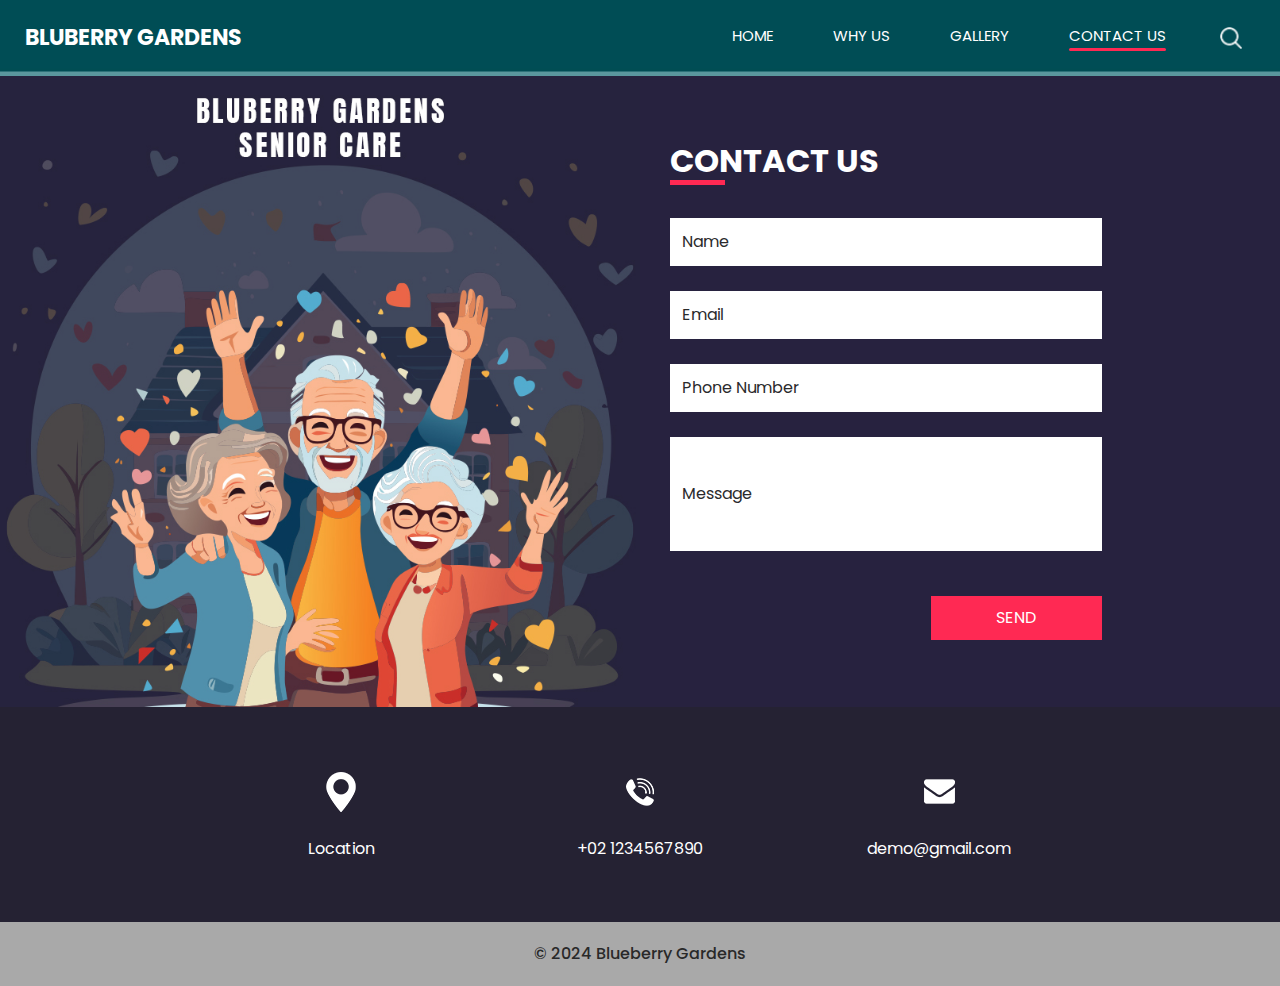
==== contact.html @ 85662efa "Adding other pages" ====
<!DOCTYPE html>
<html>

<head>
  <!-- Basic -->
  <meta charset="utf-8" />
  <meta http-equiv="X-UA-Compatible" content="IE=edge" />
  <!-- Mobile Metas -->
  <meta name="viewport" content="width=device-width, initial-scale=1, shrink-to-fit=no" />
  <!-- Site Metas -->
  <meta name="keywords" content="" />
  <meta name="description" content="" />
  <meta name="author" content="" />

  <title>Bluberry Gardens - Contact</title>

  <!-- slider stylesheet -->
  <link rel="stylesheet" type="text/css" href="https://cdnjs.cloudflare.com/ajax/libs/OwlCarousel2/2.3.4/assets/owl.carousel.min.css" />

  <!-- bootstrap core css -->
  <link rel="stylesheet" type="text/css" href="css/bootstrap.css" />

  <!-- fonts style -->
  <link href="https://fonts.googleapis.com/css?family=Poppins:400,600,700&display=swap" rel="stylesheet">
  <!-- Custom styles for this template -->
  <link href="css/style.css" rel="stylesheet" />
  <!-- responsive style -->
  <link href="css/responsive.css" rel="stylesheet" />
</head>

<body class="sub_page">
  <div class="hero_area">
    <!-- header section strats -->
    <header class="header_section">
      <div class="container-fluid">
        <nav class="navbar navbar-expand-lg custom_nav-container ">
          <a class="navbar-brand" href="index.html">
            <span>
              BLUBERRY GARDENS
            </span>
          </a>
          <button class="navbar-toggler" type="button" data-toggle="collapse" data-target="#navbarSupportedContent" aria-controls="navbarSupportedContent" aria-expanded="false" aria-label="Toggle navigation">
            <span class="navbar-toggler-icon"></span>
          </button>

          <div class="collapse navbar-collapse" id="navbarSupportedContent">
            <div class="d-flex ml-auto flex-column flex-lg-row align-items-center">
              <ul class="navbar-nav  ">
                <li class="nav-item ">
                  <a class="nav-link" href="index.html">Home <span class="sr-only">(current)</span></a>
                </li>
                <li class="nav-item ">
                  <a class="nav-link" href="why.html"> Why us </a>
                </li>
                </li>
                <li class="nav-item">
                  <a class="nav-link" href="gallery.html"> Gallery</a>
                </li>
                <li class="nav-item active">
                  <a class="nav-link" href="contact.html"> Contact Us</a>
                </li>
              </ul>
              <div class="user_option">
                <form class="form-inline my-2 my-lg-0 ml-0 ml-lg-4 mb-3 mb-lg-0">
                  <button class="btn  my-2 my-sm-0 nav_search-btn" type="submit"></button>
                </form>
              </div>
            </div>
          </div>
        </nav>
      </div>
    </header>
    <!-- end header section -->

  </div>


  <!-- contact section -->

  <section class="contact_section ">
    <div class="container-fluid">
      <div class="row">
        <div class="col-md-6 px-0">
          <div class="img-box">
            <img src="images/contact-img.jpg" alt="">
          </div>
        </div>
        <div class="col-lg-5 col-md-6">
          <div class="form_container pr-0 pr-lg-5 mr-0 mr-lg-2">
            <div class="heading_container">
              <h2>
                Contact Us
              </h2>
            </div>
            <form action="">
              <div>
                <input type="text" placeholder="Name" />
              </div>
              <div>
                <input type="email" placeholder="Email" />
              </div>
              <div>
                <input type="text" placeholder="Phone Number" />
              </div>
              <div>
                <input type="text" class="message-box" placeholder="Message" />
              </div>
              <div class="d-flex ">
                <button>
                  Send
                </button>
              </div>
            </form>
          </div>
        </div>
      </div>
    </div>
  </section>

  <!-- end contact section -->

  <!-- info section -->
  <section class="info_section layout_padding2">
    <div class="container">
      <div class="info_items">
        <a href="">
          <div class="item ">
            <div class="img-box box-1">
              <img src="" alt="">
            </div>
            <div class="detail-box">
              <p>
                Location
              </p>
            </div>
          </div>
        </a>
        <a href="">
          <div class="item ">
            <div class="img-box box-2">
              <img src="" alt="">
            </div>
            <div class="detail-box">
              <p>
                +02 1234567890
              </p>
            </div>
          </div>
        </a>
        <a href="">
          <div class="item ">
            <div class="img-box box-3">
              <img src="" alt="">
            </div>
            <div class="detail-box">
              <p>
                demo@gmail.com
              </p>
            </div>
          </div>
        </a>
      </div>
    </div>
  </section>

  <!-- end info_section -->

  <!-- footer section -->
  <footer class="container-fluid footer_section" style="background-color: darkgray">
    <p>
      &copy; 2024 Blueberry Gardens
    </p>
  </footer>
  <!-- footer section -->

  <script src="js/jquery-3.4.1.min.js"></script>
  <script src="js/bootstrap.js"></script>

</body>

</html>
---- css/style.css ----
#body2 {
	margin: 0;
	padding: 0 0 30px;
	text-align: center;
}
#body2 h1 {
	color: #fff;
	display: inline;
	font-family: poller_oneregular;
	font-size: 35px;
	font-weight: normal;
	margin: 0;
	padding: 0;
	text-transform: uppercase;
}
#body2 h1 span {
	background: #252525;
	display: inline-block;
	padding: 15px 28px 12px;
}
#body2 > div {
	margin: 0 auto;
	padding: 0;
	width: 960px;
}
#body2 > div img {
	border: 2px solid #292929;
	margin: 24px 0 0;
	padding: 0;
}
#body2 > div .article {
	margin: 0 auto;
	padding: 30px 30px 0;
	width: 560px;
}
#body2 > div .article h2 {
	font-family: "Arial Black", Gadget, sans-serif;
	font-size: 25px;
	font-weight: normal;
	margin: 0 0 30px;
}
#body2 > div .article h3 {
	color: #252525;
	line-height: 24px;
	margin: 0;
	padding: 0;
}
#body2 > div .article h4 {
	background: #252525;
	color: #fff;
	display: inline-block;
	font-family: "Arial Black", Gadget, sans-serif;
	font-size: 25px;
	font-weight: normal;
	margin: 0 0 30px;
	padding: 8px 27px 10px;
}
#body2 > div .article p {
	margin: 0 0 30px;
}
#body2 div ul {
	margin: 0;
	padding: 24px 10px 0;
	width: 940px;
}
#body2 div ul li {
	border: 2px solid #1a1a1a;
	display: block;
	list-style: none;
	margin: 0 0 13px;
	overflow: hidden;
	padding: 0;
}
#body2 div ul li .figure {
	border-right: 2px solid #1a1a1a;
	float: left;
	margin: 0;
	padding: 0;
	width: 376px;
}
#body2 div ul li img {
	border: 0;
	display: block;
	margin: 0;
	padding: 0;
	opacity: 0.8;
	transition: 0.5s ease-in-out;
}
#body2 div ul li .figure:hover img {
	opacity: 1;
}
#body2 div ul li div {
	float: left;
	margin: 0;
	padding: 63px 0 20px;
	width: 558px;
}
#body2 div ul li div h3 {
	color: #252525;
	font-family: "Arial Black", Gadget, sans-serif;
	font-size: 25px;
	font-weight: normal;
	margin: 0;
	padding: 0;
	text-transform: uppercase;
}
#body2 div ul li div p {
	padding: 30px 30px 18px;
}
#body2 div ul li div a.more {
	background: #000;
	color: #fff;
	display: inline-block;
	font-family: "Arial Black", Gadget, sans-serif;
	font-size: 18px;
	font-weight: normal;
	margin: 0;
	padding: 8px 28px;
	text-decoration: none;
	text-transform: uppercase;
}
#body2 div ul li div a.more:hover {
	color: #252525;
	background: #fff;
	border: 2px solid #252525;
}
#body2 #featured {
	margin: 0 0 13px;
	padding: 0;
	position: relative;
	width: 100%;
}
#body2 #featured img {
	border: 0;
	display: block;
	margin: 0;
	padding: 0;
	width: 100%;
}
#body2 #featured div {
	left: 50%;
	margin-left: -480px;
	margin-top: -171px;
	padding: 0 0 0 470px;
	position: absolute;
	top: 50%;
	text-align: left;
	width: 490px;
}
#body2 #featured div h2 {
	background: #fff;
	color: #000;
	display: inline-block;
	font-family: poller_oneregular;
	font-size: 20px;
	font-weight: normal;
	margin: 0 0 18px;
	padding: 23px 27px 20px;
	text-transform: uppercase;
}
#body2 #featured div span {
	background: #252525;
	color: #fff;
	display: inline-block;
	font-size: 20px;
	margin: 7px 0;
	padding: 12px 27px;
}
#body2 #featured div a {
	background: #0ba39c;
	color: #fff;
	display: inline-block;
	font-size: 16px;
	margin: 15px 0 0;
	padding: 26px 27px 22px;
	text-align: center;
	text-decoration: none;
	text-transform: uppercase;
}
#body2 #featured div a:hover {
	background: #1fc3bc;
}
#body2 > ul {
	margin: 0 auto;
	overflow: hidden;
	padding: 24px 0 0;
	width: 960px;
}
#body2 > ul li {
	display: block;
	float: left;
	margin: 0 10px 20px;
	padding: 0;
	width: 300px;
}
#body2 > ul li a {
	color: #000;
	display: block;
	font-family: poller_oneregular;
	font-size: 20px;
	font-weight: normal;
	margin: 0;
	padding: 0;
	text-align: center;
	text-decoration: none;
	text-transform: uppercase;
}
#body2 > ul li a img {
	border: 3px solid #1a1a1a;
	display: block;
	margin: 0;
	padding: 0;
	opacity: 1.0;
	transition: 0.3s ease-in-out;
}
#body2 > ul li a:hover img {
	opacity: 1;
}
#body2 > ul li a span {
	display: block;
	margin: 0;
	padding: 33px 0 0;
}
#body2 form {
	margin: 0 auto;
	padding: 24px 0 0;
	width: 620px;
}
#body2 form input, #body form textarea {
	border: 2px solid #252525;
	color: #252525;
	font-family: Arial, Helvetica, sans-serif;
	font-size: 15px;
	font-weight: normal;
	margin: 0 0 37px;
	padding: 20px 10px;
	text-align: center;
	text-transform: uppercase;
	width: 596px;
}
#body2 form textarea {
	height: 175px;
	overflow: auto;
	resize: none;
}
#body2 form #send {
	background: #252525;
	color: #fff;
	font-family: "Arial Black", Gadget, sans-serif;
	font-size: 15px;
	font-weight: normal;
	display: inline-block;
	padding: 20px 28px;
	width: auto;
}
#body2 form #send:hover {
	background: #fff;
	color: #252525;
	cursor: pointer;
}

body {
  font-family: 'Poppins', sans-serif;
  color: #000000;
  background-color: #ffffff;
}

.layout_padding {
  padding-top: 120px;
  padding-bottom: 120px;
}

.layout_padding2 {
  padding-top: 45px;
  padding-bottom: 45px;
}

.layout_padding2-top {
  padding-top: 45px;
}

.layout_padding2-bottom {
  padding-bottom: 45px;
}

.layout_padding-top {
  padding-top: 120px;
}

.layout_padding-bottom {
  padding-bottom: 120px;
}

.heading_container {
  display: -webkit-box;
  display: -ms-flexbox;
  display: flex;
  -webkit-box-pack: center;
      -ms-flex-pack: center;
          justify-content: center;
  text-align: center;
}

.heading_container h2 {
  font-weight: bold;
  position: relative;
  padding-bottom: 5px;
  text-transform: uppercase;
}

.heading_container h2::before {
  content: "";
  position: absolute;
  bottom: 0;
  left: 50%;
  width: 55px;
  height: 5px;
  background-color: #ff2953;
  -webkit-transform: translateX(-50%);
          transform: translateX(-50%);
}

/*header section*/
.hero_area {
  height: 100vh;
  display: -webkit-box;
  display: -ms-flexbox;
  display: flex;
  -webkit-box-orient: vertical;
  -webkit-box-direction: normal;
      -ms-flex-direction: column;
          flex-direction: column;
  background-image: url(../images/hero-bg.jpg);
  background-size: cover;
  background-attachment: fixed;
}

.sub_page .hero_area {
  height: auto;
}

.sub_page .who_section.layout_padding {
  padding-top: 0;
}

.hero_area.sub_pages {
  height: auto;
}

.header_section .container-fluid {
  padding-right: 25px;
  padding-left: 25px;
}

.header_section .nav_container {
  margin: 0 auto;
}

.custom_nav-container.navbar-expand-lg .navbar-nav .nav-item .nav-link {
  margin: 10px 30px;
  padding: 0;
  padding-bottom: 3px;
  color: #ffffff;
  text-align: center;
  position: relative;
  text-transform: uppercase;
  font-size: 15px;
}

.custom_nav-container.navbar-expand-lg .navbar-nav .nav-item .nav-link::after {
  display: none;
  content: "";
  position: absolute;
  left: 0;
  bottom: 0;
  width: 100%;
  height: 3px;
  border-radius: 5px;
  background-color: #ffffff;
}

.custom_nav-container.navbar-expand-lg .navbar-nav .nav-item.active a::after, .custom_nav-container.navbar-expand-lg .navbar-nav .nav-item:hover a::after {
  display: block;
  background-color: #ff2953;
}

a,
a:hover,
a:focus {
  text-decoration: none;
}

a:hover,
a:focus {
  color: initial;
}

.btn,
.btn:focus {
  outline: none !important;
  -webkit-box-shadow: none;
          box-shadow: none;
}

.user_option {
  display: -webkit-box;
  display: -ms-flexbox;
  display: flex;
  -webkit-box-align: center;
      -ms-flex-align: center;
          align-items: center;
}

.user_option a {
  color: #ffffff;
  margin: 10px 30px;
}

.custom_nav-container .nav_search-btn {
  background-image: url(../images/search-icon.png);
  background-size: 22px;
  background-repeat: no-repeat;
  background-position-y: 7px;
  width: 35px;
  height: 35px;
  padding: 0;
  border: none;
}

.navbar-brand {
  display: -webkit-box;
  display: -ms-flexbox;
  display: flex;
  -webkit-box-align: center;
      -ms-flex-align: center;
          align-items: center;
  position: relative;
}

.navbar-brand span {
  font-size: 22px;
  text-transform: uppercase;
  font-weight: bold;
  color: #ffffff;
  position: relative;
  z-index: 3;
}

.custom_nav-container {
  z-index: 99999;
  padding: 15px 0;
}

.custom_nav-container .navbar-toggler {
  outline: none;
}

.custom_nav-container .navbar-toggler .navbar-toggler-icon {
  background-image: url(../images/menu.png);
  background-size: 55px;
}

/*end header section*/
.slider_section {
  -webkit-box-flex: 1;
      -ms-flex: 1;
          flex: 1;
  display: -webkit-box;
  display: -ms-flexbox;
  display: flex;
  -webkit-box-align: center;
      -ms-flex-align: center;
          align-items: center;
  color: #ffffff;
}

.slider_section #carouselExampleIndicators {
  width: 100%;
}

.slider_section .row {
  -webkit-box-align: center;
      -ms-flex-align: center;
          align-items: center;
}

.slider_section .box {
  margin: 125px 0;
}

.slider_section .detail-box {
  text-align: center;
}

.slider_section .detail-box h1,
.slider_section .detail-box h2,
.slider_section .detail-box h3 {
  text-transform: uppercase;
  font-weight: bold;
}

.slider_section .detail-box h2 {
  font-size: 2.5rem;
}

.slider_section .detail-box h1 {
  font-size: 3.5rem;
  font-weight: bold;
  letter-spacing: .5rem;
}

.slider_section .detail-box p {
  margin-top: 25px;
}

.slider_section .detail-box a {
  display: inline-block;
  padding: 8px 35px;
  background-color: transparent;
  border: 1.5px solid #ffffff;
  color: #ffffff;
  border-radius: 0px;
  -webkit-transition: -webkit-transform 0.3s;
  transition: -webkit-transform 0.3s;
  transition: transform 0.3s;
  transition: transform 0.3s, -webkit-transform 0.3s;
  text-transform: uppercase;
  margin-top: 35px;
}

.slider_section .detail-box a:hover {
  background-color: #ffffff;
  color: #000000;
}

.slider_section #carouselExampleIndicators .carousel-indicators {
  position: unset;
  margin: 0;
  margin-top: 45px;
  -webkit-box-align: center;
      -ms-flex-align: center;
          align-items: center;
}

.slider_section #carouselExampleIndicators .carousel-indicators li {
  width: 14px;
  height: 14px;
  background-color: transparent;
  border: 2px solid #ffffff;
  border-radius: 100%;
  opacity: 1;
}

.slider_section #carouselExampleIndicators .carousel-indicators li.active {
  border: 4px solid #ffffff;
}

.us_section {
  background-image: url(../images/us-bg.jpg);
  background-size: cover;
  background-attachment: fixed;
  color: #ffffff;
}

.us_section .us_container {
  padding-top: 25px;
}

.us_section .us_container .box {
  display: -webkit-box;
  display: -ms-flexbox;
  display: flex;
  -webkit-box-orient: vertical;
  -webkit-box-direction: normal;
      -ms-flex-direction: column;
          flex-direction: column;
  -webkit-box-align: center;
      -ms-flex-align: center;
          align-items: center;
  text-align: center;
  margin: 25px 10px 0 10px;
}

.us_section .us_container .box .img-box {
  height: 100px;
  display: -webkit-box;
  display: -ms-flexbox;
  display: flex;
  -webkit-box-align: center;
      -ms-flex-align: center;
          align-items: center;
  -webkit-box-pack: center;
      -ms-flex-pack: center;
          justify-content: center;
}

.us_section .us_container .box .img-box img {
  max-width: 100%;
}

.us_section .us_container .box .detail-box h5 {
  font-weight: bold;
}

.heathy_section {
  background-image: url(../images/healthy-bg.jpg);
  background-size: cover;
  background-attachment: fixed;
  color: #ffffff;
  text-align: center;
}

.heathy_section h2 {
  font-weight: bold;
}

.heathy_section p {
  margin-top: 35px;
}

.heathy_section .btn-box {
  display: -webkit-box;
  display: -ms-flexbox;
  display: flex;
  -webkit-box-pack: center;
      -ms-flex-pack: center;
          justify-content: center;
  margin-top: 45px;
}

.heathy_section .btn-box a {
  display: inline-block;
  padding: 8px 35px;
  background-color: transparent;
  border: 1.5px solid #ffffff;
  color: #ffffff;
  border-radius: 0;
  -webkit-transition: -webkit-transform 0.3s;
  transition: -webkit-transform 0.3s;
  transition: transform 0.3s;
  transition: transform 0.3s, -webkit-transform 0.3s;
  text-transform: uppercase;
}

.heathy_section .btn-box a:hover {
  background-color: #ffffff;
  color: #000000;
}


.trainer_section {
  background-image: url(../images/trainer-bg.jpg);
  background-size: cover;
  background-attachment: fixed;
  color: #ffffff;
}

.trainer_section .box {
  margin-top: 55px;
  display: -webkit-box;
  display: -ms-flexbox;
  display: flex;
  -webkit-box-orient: vertical;
  -webkit-box-direction: normal;
      -ms-flex-direction: column;
          flex-direction: column;
  -webkit-box-align: center;
      -ms-flex-align: center;
          align-items: center;
  text-align: center;
}

.trainer_section .box .name h5 {
  font-weight: bold;
  margin-bottom: 15px;
}

.trainer_section .box .img-box {
  border-radius: 15px;
  overflow: hidden;
}

.trainer_section .box .img-box img {
  width: 100%;
}

.trainer_section .box .social_box {
  display: -webkit-box;
  display: -ms-flexbox;
  display: flex;
  -webkit-box-pack: justify;
      -ms-flex-pack: justify;
          justify-content: space-between;
  width: 225px;
  padding: 12px 45px;
  background-color: #ffffff;
  border-radius: 50px;
  margin-top: -25px;
}

.contact_section {
  position: relative;
  background-color: #27223f;
  color: #ffffff;
}

.contact_section .heading_container {
  -webkit-box-pack: start;
      -ms-flex-pack: start;
          justify-content: start;
}

.contact_section .heading_container h2::before {
  text-align: left;
  left: 0;
  -webkit-transform: none;
          transform: none;
}

.contact_section .row {
  -webkit-box-align: center;
      -ms-flex-align: center;
          align-items: center;
}

.contact_section .img-box img {
  width: 100%;
}

.contact_section .form_container {
  padding: 45px 0 45px 15px;
}

.contact_section input {
  width: 100%;
  border: none;
  background-color: #ffffff;
  outline: none;
  color: #000000;
  margin-top: 25px;
  padding: 12px;
}

.contact_section input::-webkit-input-placeholder {
  color: #2a2a2c;
}

.contact_section input:-ms-input-placeholder {
  color: #2a2a2c;
}

.contact_section input::-ms-input-placeholder {
  color: #2a2a2c;
}

.contact_section input::placeholder {
  color: #2a2a2c;
}

.contact_section input.message-box {
  padding: 45px 12px;
}

.contact_section button {
  padding: 10px 65px;
  outline: none;
  border: none;
  color: #ffffff;
  background: #ff2953;
  margin: 45px 0 0 auto;
  text-transform: uppercase;
}

.info_section {
  background-color: #252233;
}

.info_items {
  width: 70%;
  margin: 0 auto;
  display: -webkit-box;
  display: -ms-flexbox;
  display: flex;
  -webkit-box-pack: justify;
      -ms-flex-pack: justify;
          justify-content: space-between;
}

.info_items .item {
  width: 200px;
  display: -webkit-box;
  display: -ms-flexbox;
  display: flex;
  -webkit-box-orient: vertical;
  -webkit-box-direction: normal;
      -ms-flex-direction: column;
          flex-direction: column;
  -webkit-box-align: center;
      -ms-flex-align: center;
          align-items: center;
  text-align: center;
}

.info_items .item .img-box {
  width: 80px;
  height: 80px;
  border-radius: 100%;
  background-repeat: no-repeat;
  background-position: center;
}

.info_items .item .detail-box {
  margin-top: 5px;
  color: #fff;
}

.info_items {
  position: relative;
}

.info_items a {
  position: relative;
}

.info_items .item .img-box.box-1 {
  background-image: url(../images/location-white.png);
}

.info_items .item .img-box.box-2 {
  background-image: url(../images/telephone-white.png);
}

.info_items .item .img-box.box-3 {
  background-image: url(../images/envelope-white.png);
}

/* footer section*/
.footer_section {
  background-color: #fbfdfd;
  padding: 20px;
  font-weight: 500;
}

.footer_section p {
  color: #292929;
  margin: 0;
  text-align: center;
}

.footer_section a {
  color: #292929;
}

/* end footer section*/
/*# sourceMappingURL=style.css.map */
---- css/responsive.css ----
@media (max-width: 1120px) {}

@media (max-width: 992px) {
    .hero_area {
        height: auto;
    }

    .custom_nav-container .nav_search-btn {
        background-position: center;
        margin-top: 10px;
    }

    .slider_section {
        padding-top: 45px;
        padding-bottom: 75px;
    }

    .info_items {
        width: 100%;
    }
}

@media (max-width: 768px) {
    .contact_section .form_container {
        padding: 45px 0;
    }

    .info_items {
        flex-direction: column;
        align-items: center;
    }

    .contact_section .heading_container {
        justify-content: center;
    }

    .contact_section .heading_container h2::before {
        left: 50%;
        transform: translateX(-50%);
    }

    .contact_section button {
        margin: 45px auto 0 auto;
    }
}


@media (max-width: 576px) {
    .slider_section .detail-box h1 {
        font-size: 3rem;
    }
}

@media (max-width: 480px) {}

@media (max-width: 420px) {
    .slider_section .detail-box h1 {
        letter-spacing: .3rem;
    }
}

@media (max-width: 360px) {}

@media (min-width: 1200px) {
    .container {
        max-width: 1170px;
    }
}



#body2 {
	width: 100%;
}
#body2 h1 {
	display: block;
	font-size: 20px;
	margin: 0 auto;
	width: 90%;
}
#body2 h1 span {
	display: block;
	padding: 3%;
	width: 94%;
}
#body2 > div {
	padding: 0 5%;
	width: 90%;
}
#body2 > div img {
	margin: 24px 0 30px;
	width: 98%
}
#body2 > div .article {
	padding: 0;
	width: 100%;
}
#body2 > div .article h2, #body > div .article h4 {
	font-size: 18px;
	font-weight: bold;
}
#body2 #featured {
	overflow: hidden;
	margin: 0 0 20px
}
#body2 #featured img {
	min-width: 960px;
}
#body2 #featured div {
	left: 0;
	margin: 0;
	padding: 0 2%;
	position: absolute;
	top: 0;
	text-align: left;
	width: 96%;
}
#body2 #featured div h2 {
	font-size: 14px;
	font-weight: normal;
	margin: 50px 0 10px;
	padding: 8px 5px;
}
#body2 #featured div span {
	display: block;
	font-size: 14px;
	margin: 10px 0;
	padding: 10px;
}
#body2 #featured div a {
	font-size: 14px;
	margin: 5px 0 0;
	padding: 10px;
}
#body2 > ul {
	overflow: visible;
	padding: 0 5%;
	width: 90%;
}
#body2 ul.gallery {
	padding: 5% 0;
	overflow: hidden;
	width: 100%;
}
#body2 > ul li {
	float: none;
	margin: 0;
	width: 100%;
}
#body2 ul.gallery li {
	float: left;
	margin: 0 0 5% 5%;
	width: 42%;
}
#body2 > ul li a img {
	width: 98%;
}
#body2 > ul li a span {
	padding: 15px 0;
}
#body2 div ul {
	margin: 0;
	padding: 20px 0 0;
	width: 100%;
}
#body2 div ul li {
	overflow: visible;
	padding: 0 0 20px;
	width: 99%;
}
#body2 div ul li .figure {
	border: 0;
	display: block;
	float: none;
	margin: 0 0 20px;
	width: 100%;
}
#body2 div ul li .figure img {
	width: 100%;
}
#body2 div ul li div {
	float: none;
	padding: 0;
	width: 100%;
}
#body2 div ul li div a.more:hover {
	height: 14px;
	line-height: 14px;
}
#body2 form {
	width: 100%;
}
#body2 form input, #body form textarea {
	margin: 0 0 20px;
	padding: 10px;
	width: 84%;
}
#body2 form #send {
	padding: 10px;
}


/* Lightbox container */
.lightbox {
    display: none; /* Hidden by default */
    position: fixed;
    z-index: 999; /* Stay on top */
    padding-top: 100px; /* Location of the box */
    left: 0;
    top: 0;
    width: 100%;
    height: 100%;
    overflow: auto; /* Enable scroll if needed */
    background-color: rgba(0, 0, 0, 0.9); /* Black with transparency */
}

/* Lightbox image */
.lightbox img {
    margin: auto;
    display: block;
    width: 80%;
    max-width: 700px;
}

/* Close button */
.lightbox:after {
    content: "X";
    position: absolute;
    top: 15px;
    right: 35px;
    color: white;
    font-size: 40px;
    font-weight: bold;
    cursor: pointer;
}
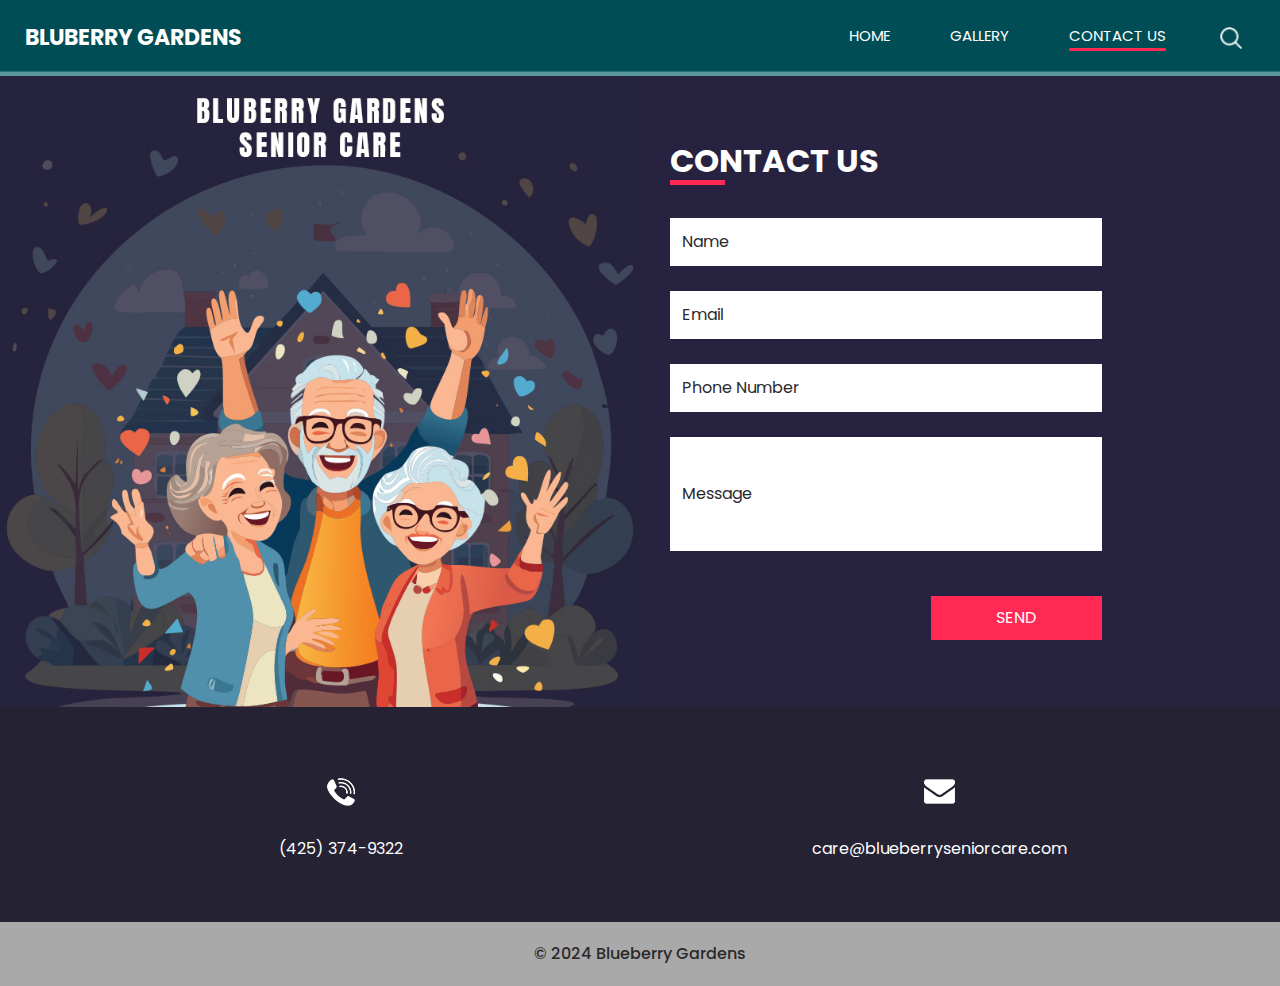
==== commit 88139b49: "Updated contact info, meta tags, map links, some of the summary and removed why.html" ====
--- a/contact.html
+++ b/contact.html
@@ -12,7 +12,7 @@
   <meta name="description" content="" />
   <meta name="author" content="" />
 
-  <title>Bluberry Gardens - Contact</title>
+  <title>Bluberry Gardens Senior Care</title>
 
   <!-- slider stylesheet -->
   <link rel="stylesheet" type="text/css" href="https://cdnjs.cloudflare.com/ajax/libs/OwlCarousel2/2.3.4/assets/owl.carousel.min.css" />
@@ -48,10 +48,6 @@
               <ul class="navbar-nav  ">
                 <li class="nav-item ">
                   <a class="nav-link" href="index.html">Home <span class="sr-only">(current)</span></a>
-                </li>
-                <li class="nav-item ">
-                  <a class="nav-link" href="why.html"> Why us </a>
-                </li>
                 </li>
                 <li class="nav-item">
                   <a class="nav-link" href="gallery.html"> Gallery</a>
@@ -123,38 +119,26 @@
   <section class="info_section layout_padding2">
     <div class="container">
       <div class="info_items">
-        <a href="">
-          <div class="item ">
-            <div class="img-box box-1">
-              <img src="" alt="">
-            </div>
-            <div class="detail-box">
-              <p>
-                Location
-              </p>
-            </div>
-          </div>
-        </a>
-        <a href="">
+        <a href="tel:(425) 374-9322">
           <div class="item ">
             <div class="img-box box-2">
               <img src="" alt="">
             </div>
             <div class="detail-box">
               <p>
-                +02 1234567890
+                (425) 374-9322
               </p>
             </div>
           </div>
         </a>
-        <a href="">
+        <a href="mailto:care@blueberryseniorcare.com">
           <div class="item ">
             <div class="img-box box-3">
               <img src="" alt="">
             </div>
             <div class="detail-box">
               <p>
-                demo@gmail.com
+                care@blueberryseniorcare.com
               </p>
             </div>
           </div>
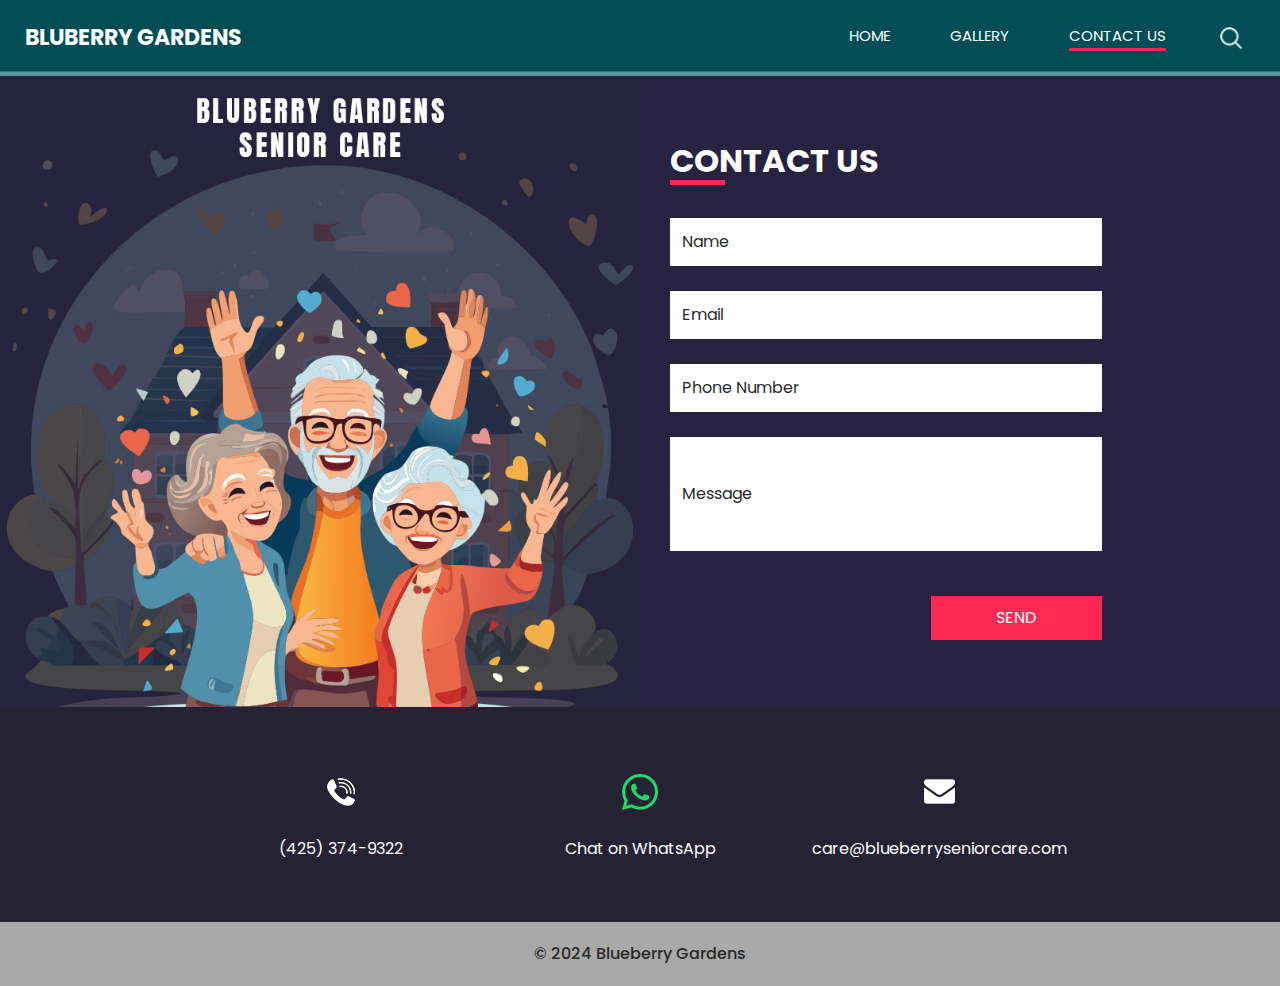
==== commit 2b4ff847: "Adding WhatsApp contact option" ====
--- a/contact.html
+++ b/contact.html
@@ -8,14 +8,13 @@
   <!-- Mobile Metas -->
   <meta name="viewport" content="width=device-width, initial-scale=1, shrink-to-fit=no" />
   <!-- Site Metas -->
-  <meta name="keywords" content="" />
+  <meta name="keywords" content="senior care, adult family home, nursing home, adult care" />
   <meta name="description" content="" />
-  <meta name="author" content="" />
 
   <title>Bluberry Gardens Senior Care</title>
 
   <!-- slider stylesheet -->
-  <link rel="stylesheet" type="text/css" href="https://cdnjs.cloudflare.com/ajax/libs/OwlCarousel2/2.3.4/assets/owl.carousel.min.css" />
+  <link rel="stylesheet" type="text/css" href="css/owl.carousel.min.css" />
 
   <!-- bootstrap core css -->
   <link rel="stylesheet" type="text/css" href="css/bootstrap.css" />
@@ -39,7 +38,8 @@
               BLUBERRY GARDENS
             </span>
           </a>
-          <button class="navbar-toggler" type="button" data-toggle="collapse" data-target="#navbarSupportedContent" aria-controls="navbarSupportedContent" aria-expanded="false" aria-label="Toggle navigation">
+          <button class="navbar-toggler" type="button" data-toggle="collapse" data-target="#navbarSupportedContent"
+            aria-controls="navbarSupportedContent" aria-expanded="false" aria-label="Toggle navigation">
             <span class="navbar-toggler-icon"></span>
           </button>
 
@@ -88,19 +88,20 @@
                 Contact Us
               </h2>
             </div>
-            <form action="">
+            <form action="php/mailer.php" method="post">
               <div>
-                <input type="text" placeholder="Name" />
+                <input type="text" placeholder="Name" name="name"/>
               </div>
               <div>
-                <input type="email" placeholder="Email" />
+                <input type="email" placeholder="Email" name="email"/>
               </div>
               <div>
-                <input type="text" placeholder="Phone Number" />
+                <input type="text" placeholder="Phone Number" name="phone"/>
               </div>
               <div>
-                <input type="text" class="message-box" placeholder="Message" />
+                <input type="text" class="message-box" placeholder="Message" name="message"/>
               </div>
+              <input type="hidden" name="submit" /> 
               <div class="d-flex ">
                 <button>
                   Send
@@ -116,6 +117,7 @@
   <!-- end contact section -->
 
   <!-- info section -->
+   
   <section class="info_section layout_padding2">
     <div class="container">
       <div class="info_items">
@@ -131,6 +133,18 @@
             </div>
           </div>
         </a>
+        <a href="https://wa.me/14253749322">
+          <div class="item ">
+            <div class="img-box box-4">
+              <img src="" alt="">
+            </div>
+            <div class="detail-box">
+              <p>
+                Chat on WhatsApp
+              </p>
+            </div>
+          </div>
+        </a>        
         <a href="mailto:care@blueberryseniorcare.com">
           <div class="item ">
             <div class="img-box box-3">
--- a/css/style.css
+++ b/css/style.css
@@ -692,7 +692,7 @@
       -ms-flex-pack: justify;
           justify-content: space-between;
   width: 225px;
-  padding: 12px 45px;
+  padding: 12px 35px;
   background-color: #ffffff;
   border-radius: 50px;
   margin-top: -25px;
@@ -834,6 +834,10 @@
   background-image: url(../images/envelope-white.png);
 }
 
+.info_items .item .img-box.box-4 {
+  background-image: url(../images/whatsapp_logo_green.png);
+}
+
 /* footer section*/
 .footer_section {
   background-color: #fbfdfd;
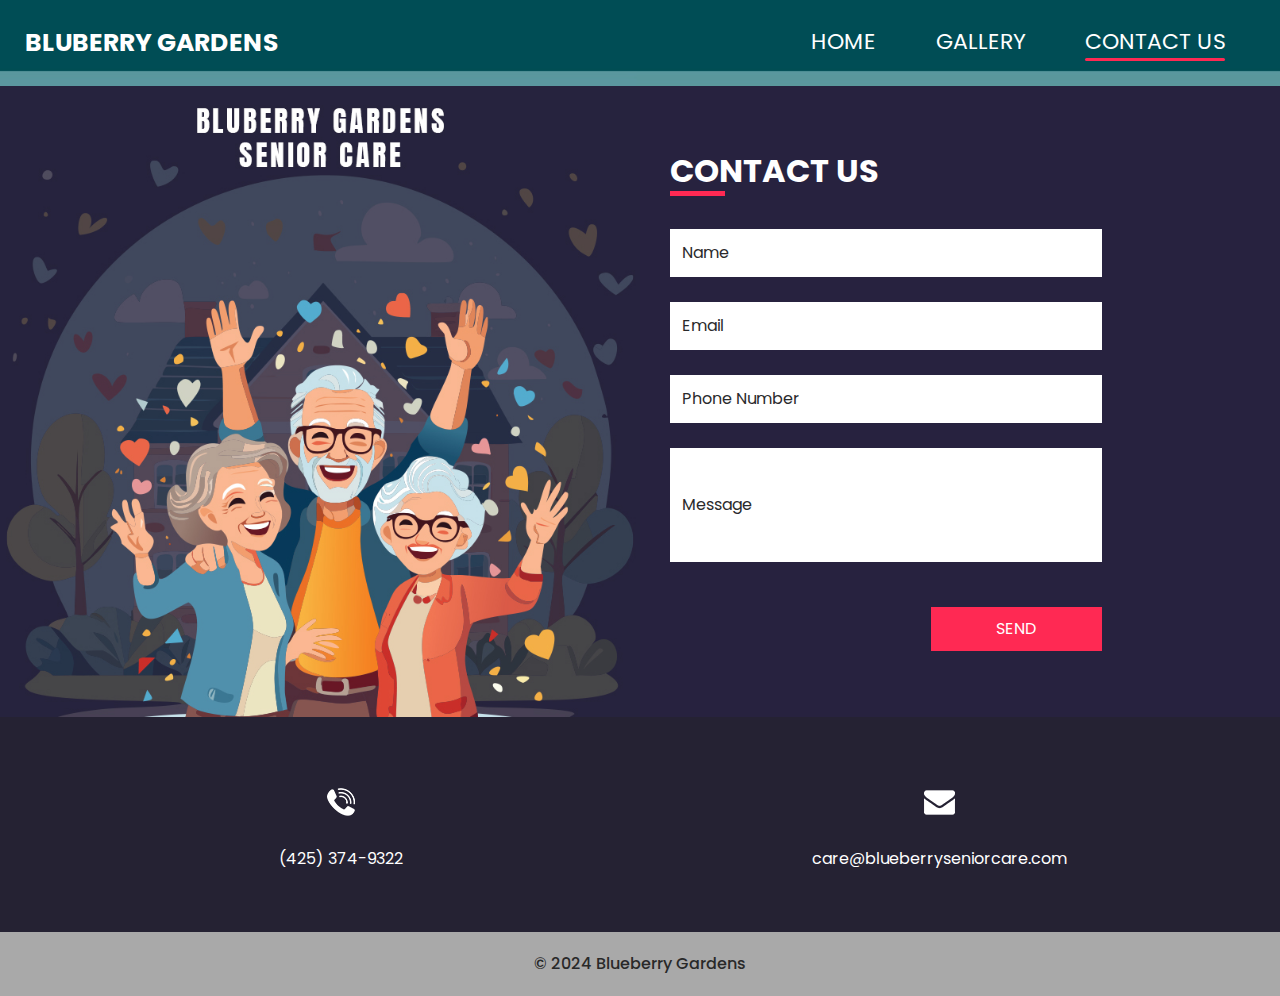
==== commit a50cb732: "Fixing menu items, search icon, red title and img size problem" ====
--- a/contact.html
+++ b/contact.html
@@ -56,11 +56,6 @@
                   <a class="nav-link" href="contact.html"> Contact Us</a>
                 </li>
               </ul>
-              <div class="user_option">
-                <form class="form-inline my-2 my-lg-0 ml-0 ml-lg-4 mb-3 mb-lg-0">
-                  <button class="btn  my-2 my-sm-0 nav_search-btn" type="submit"></button>
-                </form>
-              </div>
             </div>
           </div>
         </nav>
@@ -117,7 +112,6 @@
   <!-- end contact section -->
 
   <!-- info section -->
-   
   <section class="info_section layout_padding2">
     <div class="container">
       <div class="info_items">
@@ -133,18 +127,6 @@
             </div>
           </div>
         </a>
-        <a href="https://wa.me/14253749322">
-          <div class="item ">
-            <div class="img-box box-4">
-              <img src="" alt="">
-            </div>
-            <div class="detail-box">
-              <p>
-                Chat on WhatsApp
-              </p>
-            </div>
-          </div>
-        </a>        
         <a href="mailto:care@blueberryseniorcare.com">
           <div class="item ">
             <div class="img-box box-3">
--- a/css/style.css
+++ b/css/style.css
@@ -356,6 +356,7 @@
   margin: 0 auto;
 }
 
+/* MENU ITEMS */
 .custom_nav-container.navbar-expand-lg .navbar-nav .nav-item .nav-link {
   margin: 10px 30px;
   padding: 0;
@@ -364,7 +365,7 @@
   text-align: center;
   position: relative;
   text-transform: uppercase;
-  font-size: 15px;
+  font-size: 22px;
 }
 
 .custom_nav-container.navbar-expand-lg .navbar-nav .nav-item .nav-link::after {
@@ -427,6 +428,8 @@
   border: none;
 }
 
+
+/* BLUBERRY GARDENS - BRAND NAME */
 .navbar-brand {
   display: -webkit-box;
   display: -ms-flexbox;
@@ -437,8 +440,9 @@
   position: relative;
 }
 
+/* BLUBERRY GARDENS - BRAND NAME */
 .navbar-brand span {
-  font-size: 22px;
+  font-size: 25px;
   text-transform: uppercase;
   font-weight: bold;
   color: #ffffff;
@@ -834,10 +838,6 @@
   background-image: url(../images/envelope-white.png);
 }
 
-.info_items .item .img-box.box-4 {
-  background-image: url(../images/whatsapp_logo_green.png);
-}
-
 /* footer section*/
 .footer_section {
   background-color: #fbfdfd;
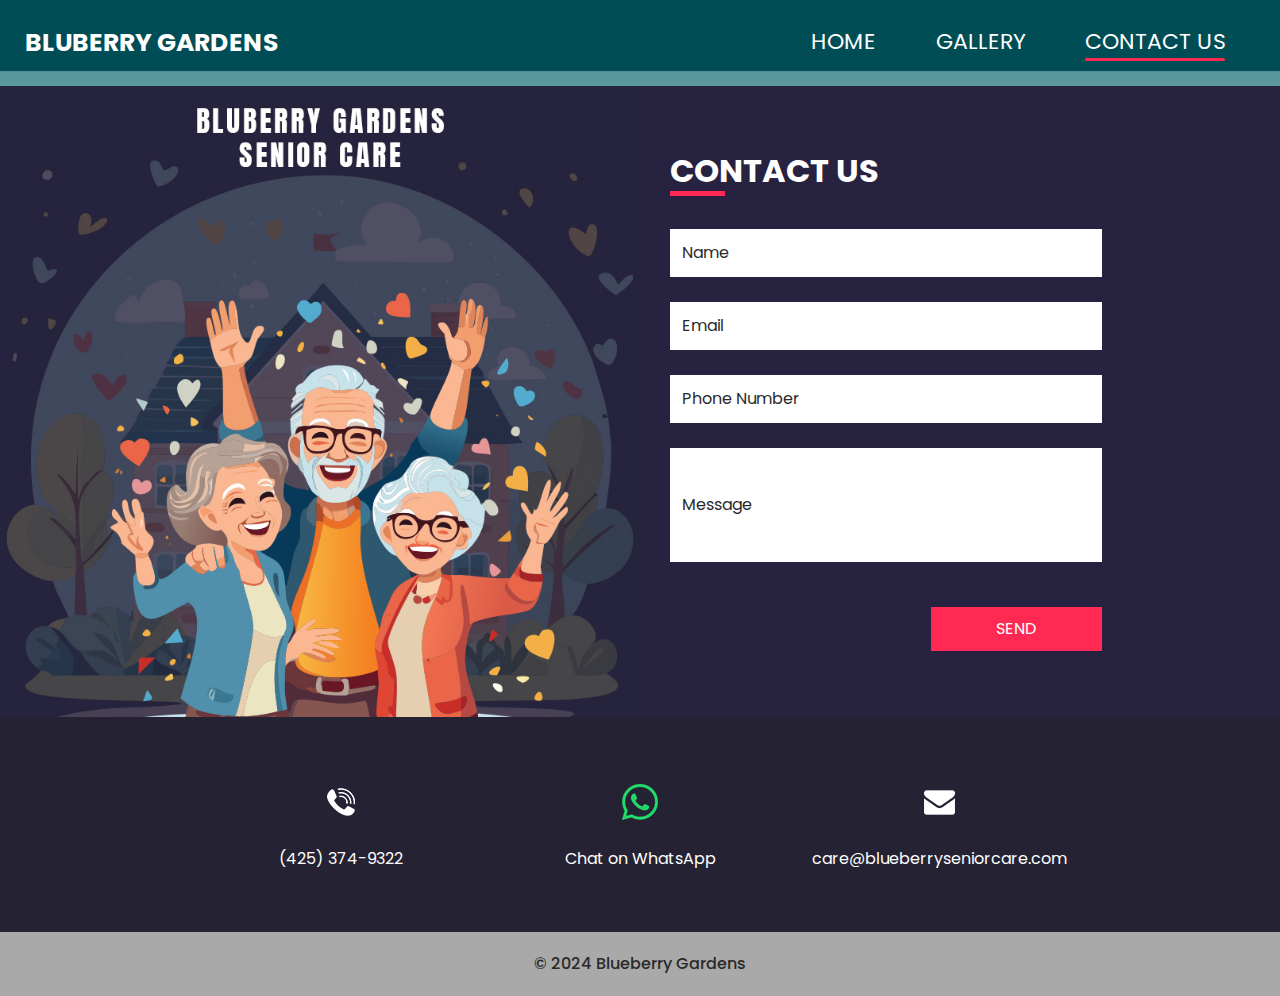
==== commit 9996c991: "Merge pull request #19 from btozel/fixing-issues" ====
--- a/contact.html
+++ b/contact.html
@@ -112,6 +112,7 @@
   <!-- end contact section -->
 
   <!-- info section -->
+   
   <section class="info_section layout_padding2">
     <div class="container">
       <div class="info_items">
@@ -127,6 +128,18 @@
             </div>
           </div>
         </a>
+        <a href="https://wa.me/14253749322">
+          <div class="item ">
+            <div class="img-box box-4">
+              <img src="" alt="">
+            </div>
+            <div class="detail-box">
+              <p>
+                Chat on WhatsApp
+              </p>
+            </div>
+          </div>
+        </a>        
         <a href="mailto:care@blueberryseniorcare.com">
           <div class="item ">
             <div class="img-box box-3">
--- a/css/style.css
+++ b/css/style.css
@@ -838,6 +838,10 @@
   background-image: url(../images/envelope-white.png);
 }
 
+.info_items .item .img-box.box-4 {
+  background-image: url(../images/whatsapp_logo_green.png);
+}
+
 /* footer section*/
 .footer_section {
   background-color: #fbfdfd;
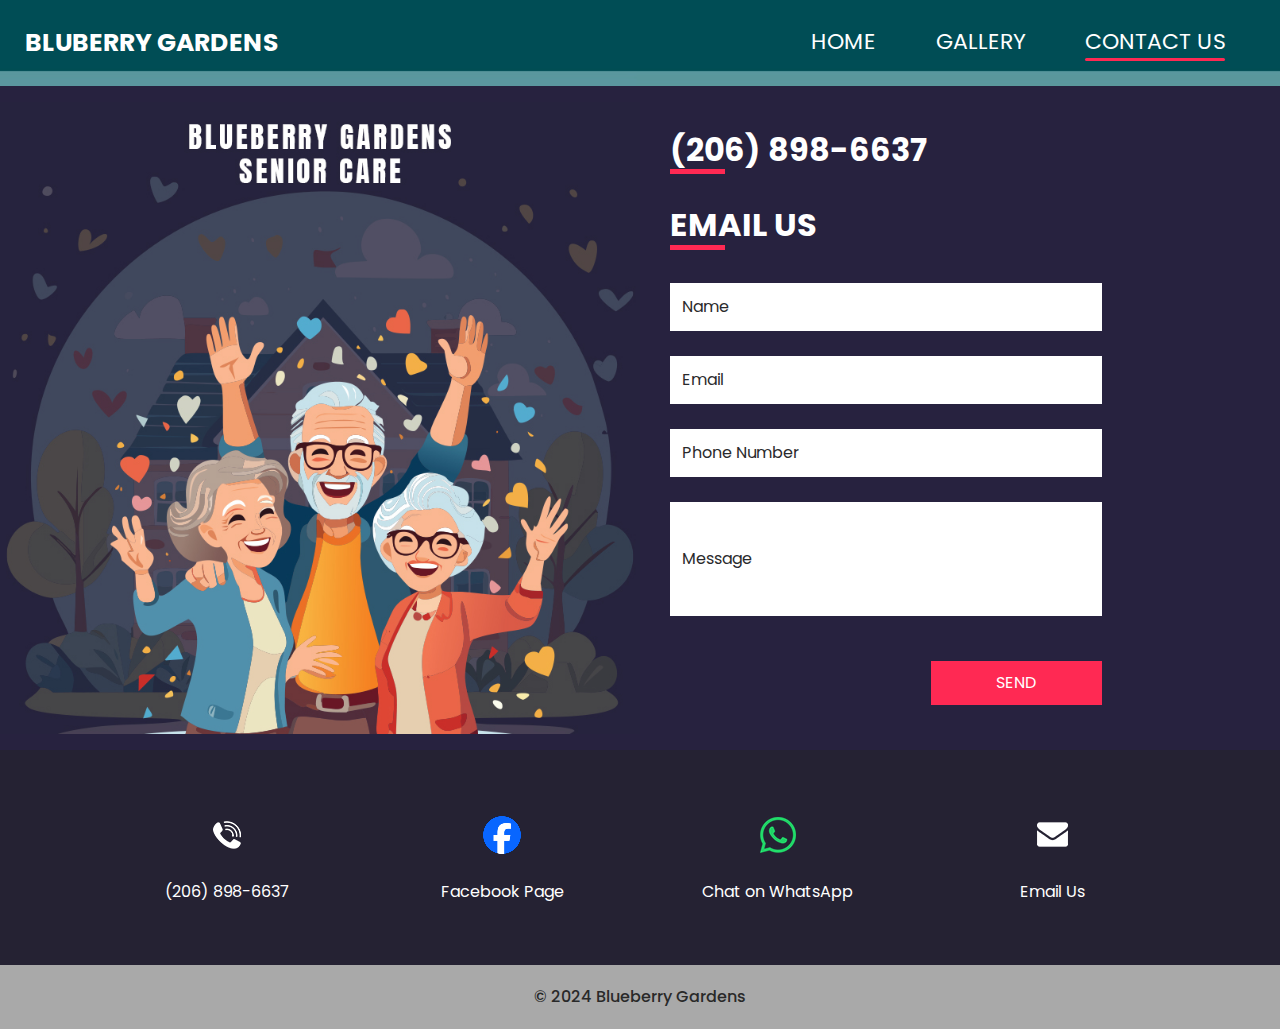
==== commit bd6d4d85: "gallery is ready with 9 images" ====
--- a/contact.html
+++ b/contact.html
@@ -78,9 +78,15 @@
         </div>
         <div class="col-lg-5 col-md-6">
           <div class="form_container pr-0 pr-lg-5 mr-0 mr-lg-2">
+            <div class="heading_container">              
+              <h2>
+                (206) 898-6637
+              </h2>              
+            </div>
+            <br/>
             <div class="heading_container">
               <h2>
-                Contact Us
+                Email Us
               </h2>
             </div>
             <form action="php/mailer.php" method="post">
@@ -115,19 +121,35 @@
    
   <section class="info_section layout_padding2">
     <div class="container">
+
       <div class="info_items">
-        <a href="tel:(425) 374-9322">
+        
+        <a href="tel:(206) 898-6637">
           <div class="item ">
             <div class="img-box box-2">
               <img src="" alt="">
             </div>
             <div class="detail-box">
               <p>
-                (425) 374-9322
+                (206) 898-6637
               </p>
             </div>
           </div>
         </a>
+        
+        <a href="https://www.facebook.com/people/Blueberry-Gardens-Adult-Family-Homes/61559644282199/">
+          <div class="item ">
+            <div class="img-box box-5">
+              <img src="" alt="">
+            </div>
+            <div class="detail-box">
+              <p>
+                Facebook Page
+              </p>
+            </div>
+          </div>
+        </a>        
+
         <a href="https://wa.me/14253749322">
           <div class="item ">
             <div class="img-box box-4">
@@ -139,7 +161,8 @@
               </p>
             </div>
           </div>
-        </a>        
+        </a>
+
         <a href="mailto:care@blueberryseniorcare.com">
           <div class="item ">
             <div class="img-box box-3">
@@ -147,12 +170,14 @@
             </div>
             <div class="detail-box">
               <p>
-                care@blueberryseniorcare.com
+                Email Us
               </p>
             </div>
           </div>
         </a>
+
       </div>
+
     </div>
   </section>
 
--- a/css/style.css
+++ b/css/style.css
@@ -780,7 +780,7 @@
 }
 
 .info_items {
-  width: 70%;
+  width: 90%;
   margin: 0 auto;
   display: -webkit-box;
   display: -ms-flexbox;
@@ -842,6 +842,10 @@
   background-image: url(../images/whatsapp_logo_green.png);
 }
 
+.info_items .item .img-box.box-5 {
+  background-image: url(../images/logo_facebook.png);
+}
+
 /* footer section*/
 .footer_section {
   background-color: #fbfdfd;
